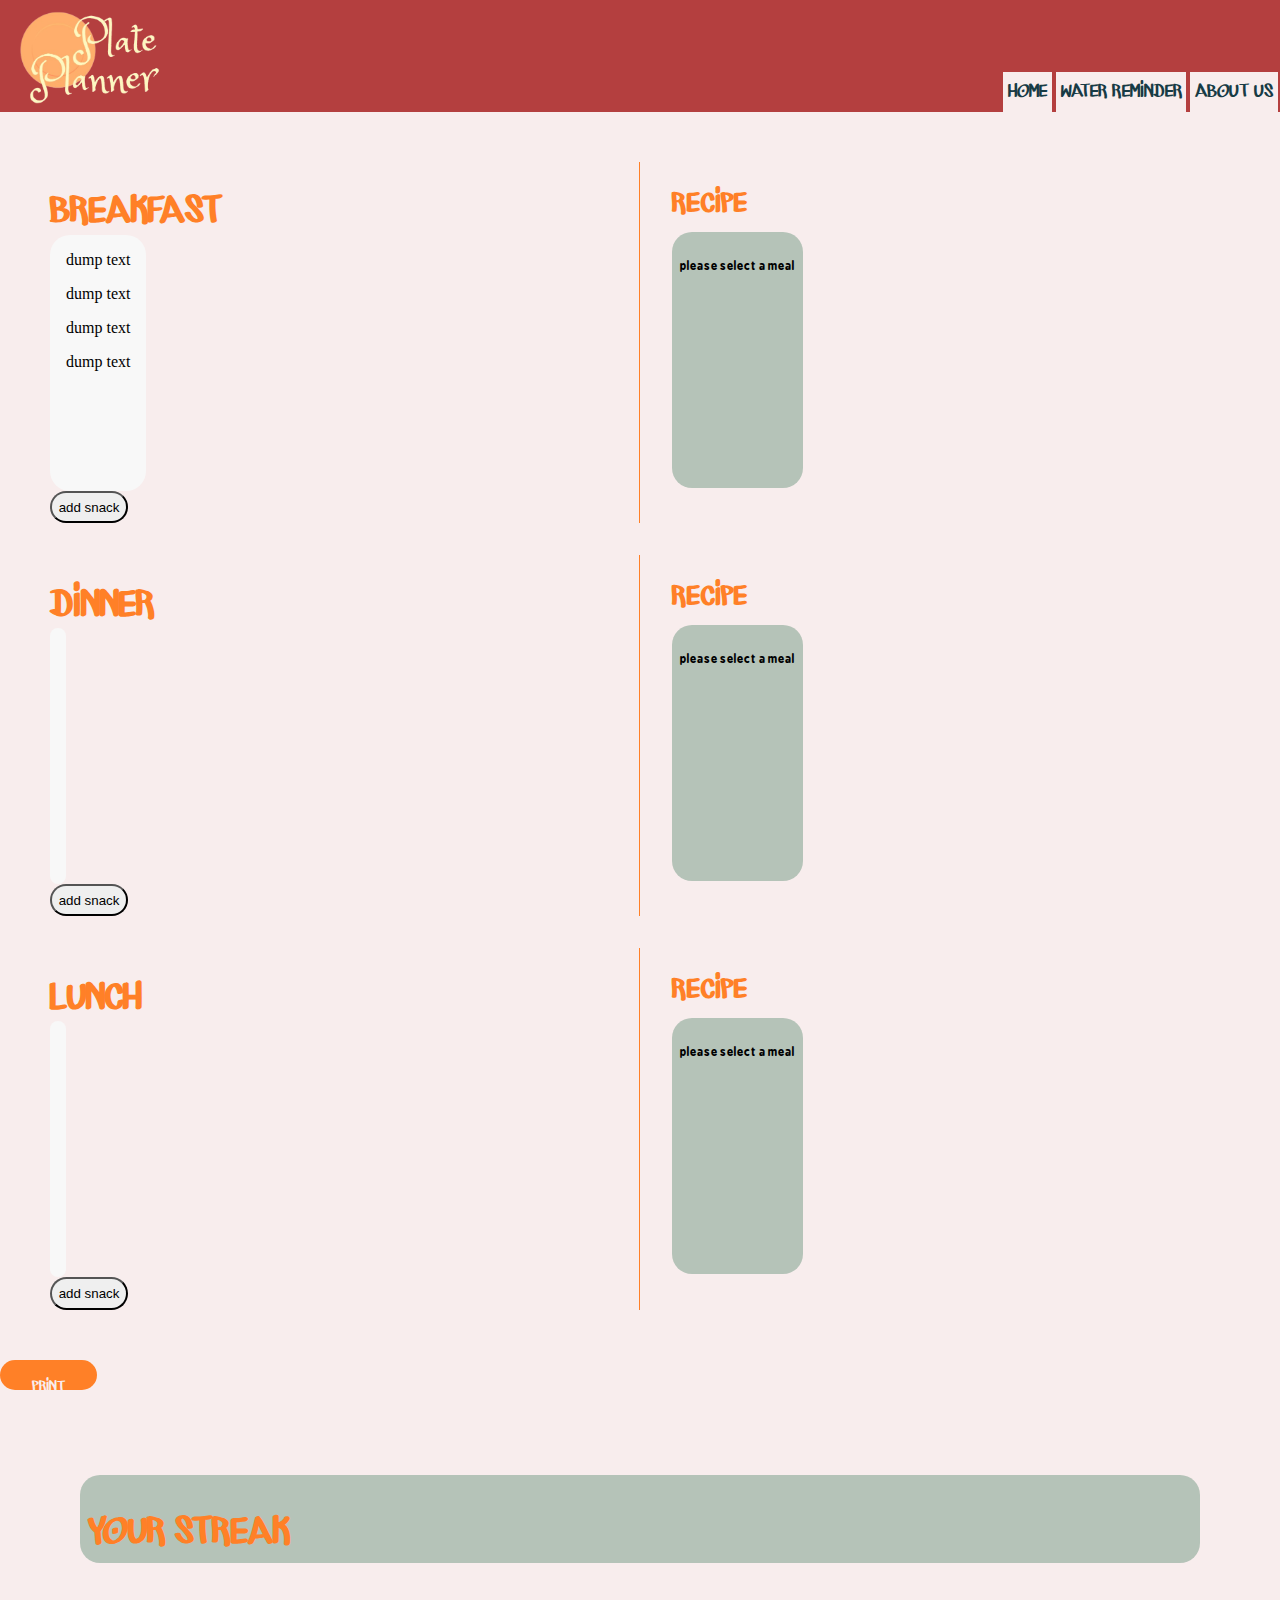
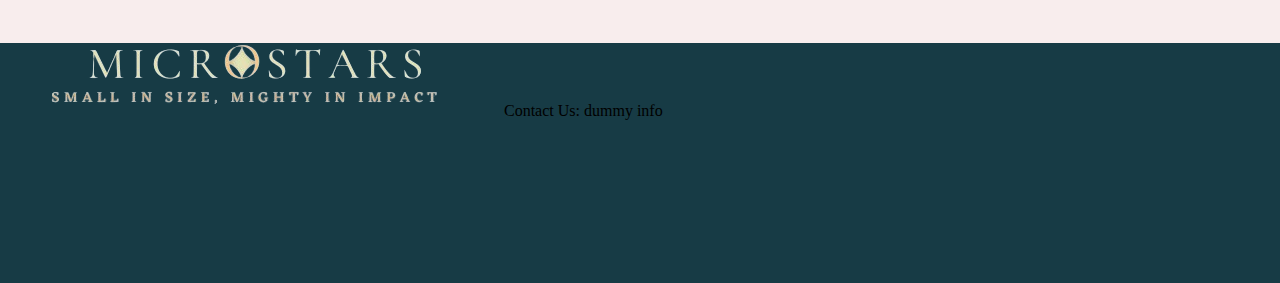
==== index.html @ a37f3091 "all files" ====
<!DOCTYPE html>
<html lang="en">
<head>
    <meta charset="UTF-8">
    <meta name="viewport" content="width=device-width, initial-scale=1.0">
    <title>Plate planner </title>
    <link rel="stylesheet" href="css/style.css">
</head>
<body>
    <div id="killme">
    <header>
        <img src="imgs/logo.png">
        <nav>
            <ul>
                <li><a href="index.html">HOME</a></li>
                <li><a href="">WATER REMINDER</a></li>
                <li><a href="">ABOUT US</a></li>
            </ul>
        </nav>
    </header>
    <section >
        <div class="griduwu">
        <div class="meal">
        <h1>BREAKFAST</h1>
            <div class="recipess">
                <div class="ex">
                    dump text
                </div>
                <div class="ex">
                    dump text
                </div>
                <div class="ex">
                    dump text
                </div>
                <div class="ex">
                    dump text
                </div>
                <!--abbind childd here-->
            </div>
            <button class="add">add snack</button>
        </div>
        <div class="recipe">
            <h2>RECIPE</h2>
            <div class="recipe_info">
                <P>please select a meal</P>
            </div>
        </div>

        <div class="meal">
            <h1>DINNER</h1>
            <div class="recipess">
                    <!--abbind child here-->
            </div>
            <button class="add">add snack</button>
        </div>
        <div class="recipe">
            <h2>RECIPE</h2>
            <div class="recipe_info">
                    <P>please select a meal</P>
            </div>
        </div>
        
            <div class="meal">
                <h1>LUNCH</h1>
                    <div class="recipess">
                        <!--abbind child here-->
                    </div>
                    <button class="add">add snack</button>
            </div>
            <div class="recipe">
                <h2>RECIPE</h2>
                <div class="recipe_info">
                    <P>please select a meal</P>
                </div>
            </div>
        </div>
            <button id="print">PRINT</button>
    </section>
    
    <section id="daily_streak">
        
        <div id="flexx">
            <h1>YOUR STREAK</h1>

        </div>
    </section>
    <footer>
        <img src="imgs/team_logo.png" alt="MicroStars">
        Contact Us:
        dummy info
    </footer>
</div>
    <script src="js/script.js">
    </script>
</body>
</html>
---- css/style.css ----
@font-face {
    font-family: "maker";
    src: url(fonts/MARKER_CRE.ttf);
}

@font-face{
    font-family: "ara_hamah_homs";
    src: url(fonts/Ara\ Hamah\ Homs\ Regular.ttf)
}

body{
    margin: 0%;

}

/**header*/
header{
    display: flex;
    flex-direction: row;
    justify-content: space-between;
    align-items: flex-end;
    background-color: #b43f3f;
    margin: 0%;
}

header img{
    width: 11em;
    padding: 0.5em;
}

nav ul{
    display: flex;
    align-content: end;
    margin-bottom: 0px;
}

nav li{
    display: inline;
    margin: 1em;
    background-color: #f8eded;
    margin-bottom: 0px;
    padding: 0.3em;
    margin-left: 2px;
    margin-right: 2px;
}

nav a{
    text-decoration: none;
    color:#173b45;
    
}

header img{
    object-fit: cover;
}

/**grid for everthing*/
#killme{
    display: grid;
    grid-template-rows: 7em 1fr auto 15em;
}

.griduwu{
    /**just kill mee*/
    display: grid;
    grid-template-columns: repeat(2,50%);
    grid-gap: 2em;
    padding: 50px;
    background-color: #f8eded;
}

section{
    background-color: #f8eded;
}

footer{
    background-color: #173b45;
}


/**recipe styling*/
.meal{
    border-right: 1px solid #ff8027;
}
.recipess{
    display: flex;
    flex-direction: column;
    background-color: #f8f8f8;
    width: fit-content;
    flex: 1;
    height: 15em;
    align-items: stretch
}
h1,
h2,
#print,
nav li{
    font-family: "maker";
    color: #ff8027;
    height: 30px;
}

p{
    font-family: "ara_hamah_homs";
}

#print{
    color: #f8eded;
    background-color: #ff8027;
    border: none;
    text-decoration: none;
    padding: 15px 32px;
    text-align: center;
    display: inline-block;
}
.recipe_info{
    height: 15em;
    display: flex;
    flex: 1;
    flex-direction: column;
    background-color: #b5c3b8;
    width: fit-content;
}

.ex{
    width: auto;
}

#flexx{
    margin: 5em;
    display: flex;
    background-color: #b5c3b8;
    ;
}

#flexx,
.recipe_info,
.ex,
button,
.recipess{
    border-radius: 20px;
    padding: 0.5em;
}
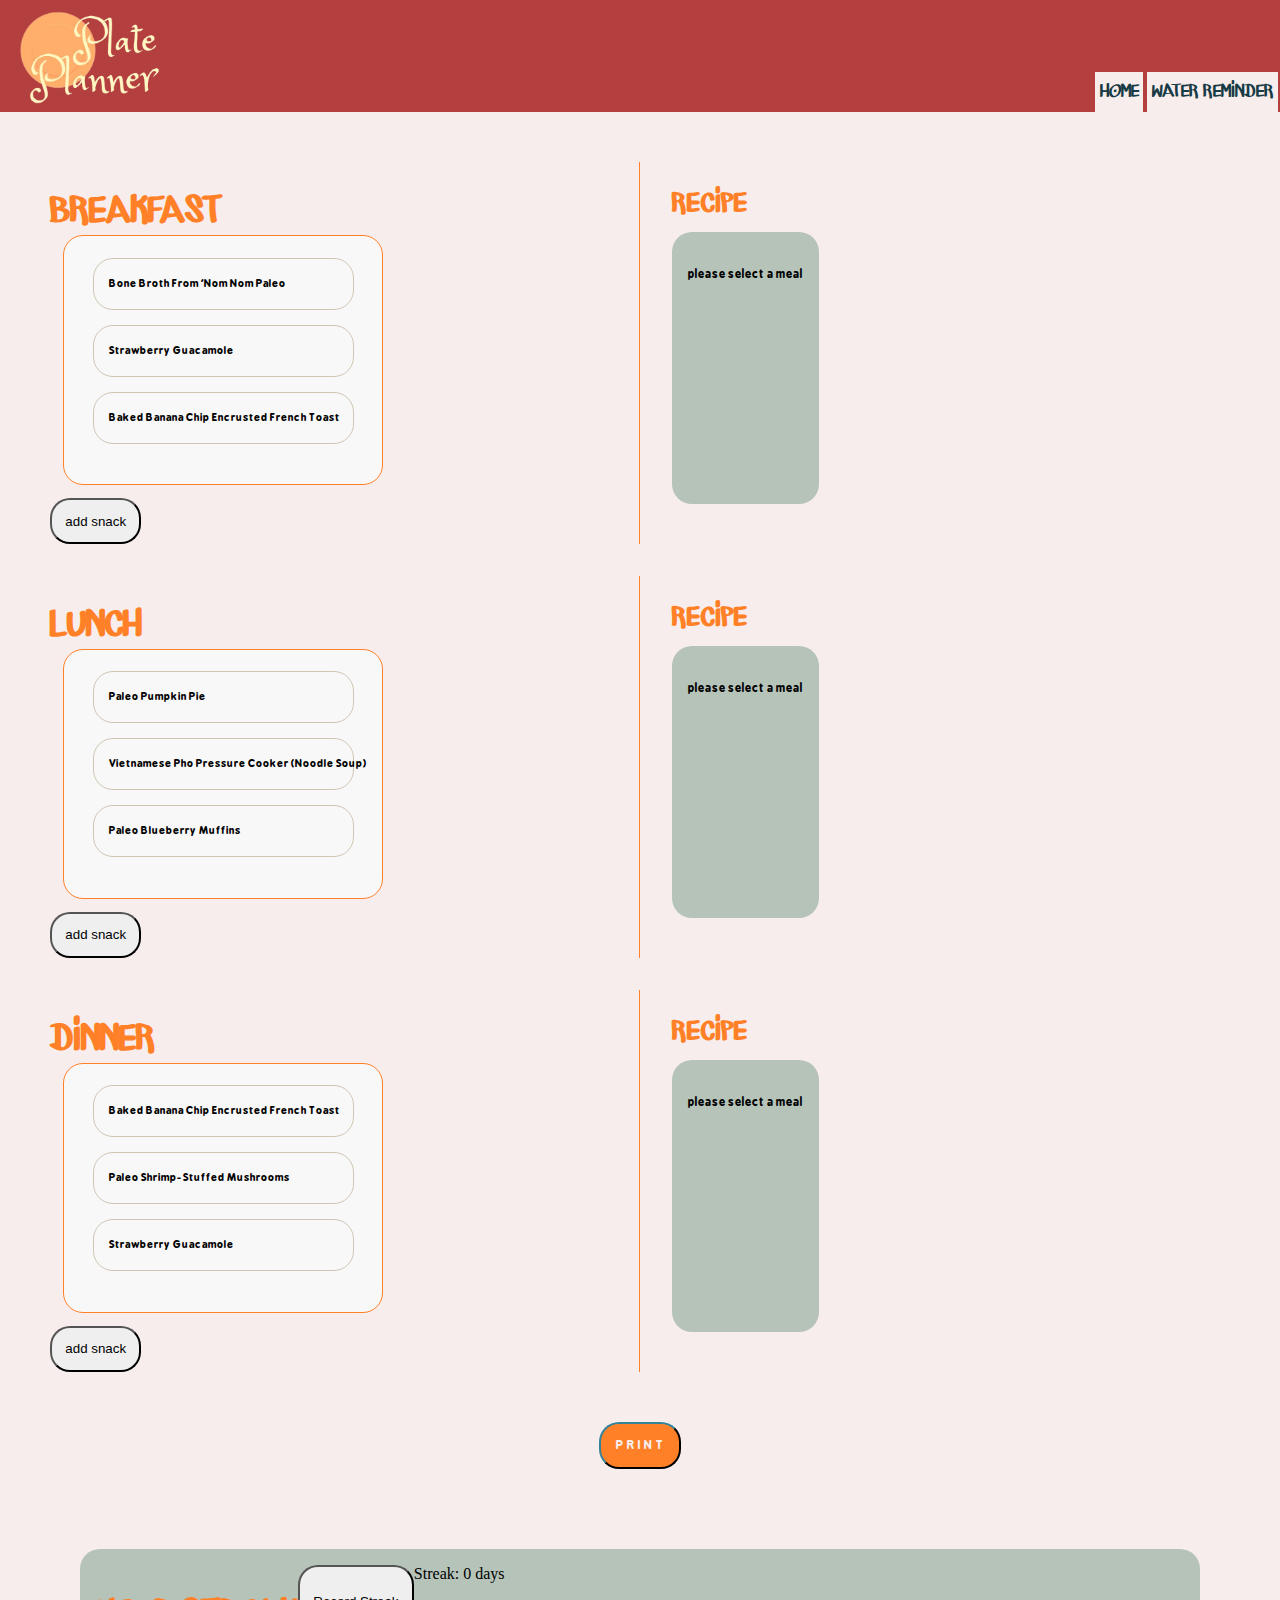
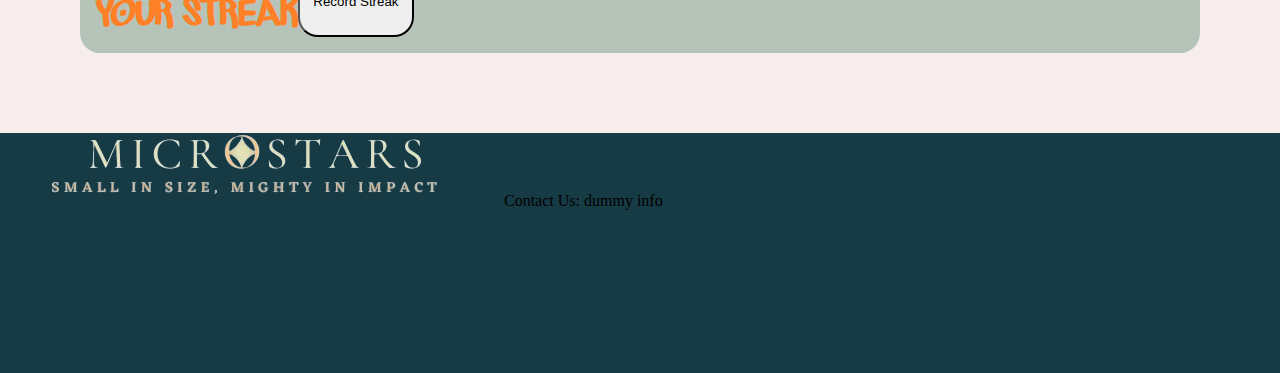
==== commit 9e385589: "javaScript" ====
--- a/index.html
+++ b/index.html
@@ -5,6 +5,7 @@
     <meta name="viewport" content="width=device-width, initial-scale=1.0">
     <title>Plate planner </title>
     <link rel="stylesheet" href="css/style.css">
+    <link rel="icon" href="imgs/Plate Planner-modified.png" type="img/icon type">
 </head>
 <body>
     <div id="killme">
@@ -13,8 +14,7 @@
         <nav>
             <ul>
                 <li><a href="index.html">HOME</a></li>
-                <li><a href="">WATER REMINDER</a></li>
-                <li><a href="">ABOUT US</a></li>
+                <li><a href="water reminder.html">WATER REMINDER</a></li>
             </ul>
         </nav>
     </header>
@@ -23,21 +23,29 @@
         <div class="meal">
         <h1>BREAKFAST</h1>
             <div class="recipess">
-                <div class="ex">
-                    dump text
-                </div>
-                <div class="ex">
-                    dump text
-                </div>
-                <div class="ex">
-                    dump text
-                </div>
-                <div class="ex">
-                    dump text
+                <div class="choose recipe">
+                    <select size="3" id="choose recipe breakfast" class="selector">
+                    </select>
                 </div>
                 <!--abbind childd here-->
             </div>
             <button class="add">add snack</button>
+        </div>
+        <div class="recipe" id="recipe for breakfast">
+            <h2>RECIPE</h2>
+            <div class="recipe_info">
+                <P>please select a meal</P>
+            </div>
+        </div>
+
+        <div class="meal">
+            <h1>LUNCH</h1>
+                <div class="recipess" >
+                    <!--abbind child here-->
+                    <select size="3" id="choose recipe lunch" class="selector">
+                    </select>
+                </div>
+                <button class="add">add snack</button>
         </div>
         <div class="recipe">
             <h2>RECIPE</h2>
@@ -45,11 +53,15 @@
                 <P>please select a meal</P>
             </div>
         </div>
+    
+
 
         <div class="meal">
             <h1>DINNER</h1>
             <div class="recipess">
                     <!--abbind child here-->
+                    <select size="3" id="choose recipe dinner" class="selector">
+                    </select>
             </div>
             <button class="add">add snack</button>
         </div>
@@ -60,28 +72,17 @@
             </div>
         </div>
         
-            <div class="meal">
-                <h1>LUNCH</h1>
-                    <div class="recipess">
-                        <!--abbind child here-->
-                    </div>
-                    <button class="add">add snack</button>
-            </div>
-            <div class="recipe">
-                <h2>RECIPE</h2>
-                <div class="recipe_info">
-                    <P>please select a meal</P>
-                </div>
-            </div>
-        </div>
-            <button id="print">PRINT</button>
+    </div>
+            
     </section>
-    
+    <div id="button">    <button id="print">P R I N T</button></div>
+
     <section id="daily_streak">
         
         <div id="flexx">
             <h1>YOUR STREAK</h1>
-
+            <button id="recordStreak">Record Streak</button>
+            <div id="streak">Streak: 0 days</div>
         </div>
     </section>
     <footer>
@@ -90,7 +91,7 @@
         dummy info
     </footer>
 </div>
-    <script src="js/script.js">
+    <script src="js/javascript.js">
     </script>
 </body>
 </html>--- a/css/style.css
+++ b/css/style.css
@@ -11,6 +11,10 @@
 body{
     margin: 0%;
 
+}
+
+section{
+    background-color: #f8eded;
 }
 
 /**header*/
@@ -55,11 +59,14 @@
 }
 
 /**grid for everthing*/
+#killmepart2{
+    display: grid;
+    grid-template-rows: 7em 1fr 15em;
+}
 #killme{
     display: grid;
-    grid-template-rows: 7em 1fr auto 15em;
+    grid-template-rows: 7em 1fr auto auto 15em;
 }
-
 .griduwu{
     /**just kill mee*/
     display: grid;
@@ -82,36 +89,47 @@
 .meal{
     border-right: 1px solid #ff8027;
 }
-.recipess{
+select{
     display: flex;
     flex-direction: column;
     background-color: #f8f8f8;
     width: fit-content;
     flex: 1;
-    height: 15em;
-    align-items: stretch
+    align-items: stretch;
+    border: 1px solid #ff8027;
+    margin: 1em;
 }
 h1,
 h2,
-#print,
 nav li{
     font-family: "maker";
     color: #ff8027;
     height: 30px;
 }
 
-p{
+p,
+option,
+#print{
     font-family: "ara_hamah_homs";
 }
 
+#button{
+    background-color:#f8eded;
+    display: flex;
+    justify-content: center;
+    text-align: center;
+}
+
 #print{
+    font-size: 17px;
+    display: flex;
+    padding: 10px 15px 10px 15px;
+    border-color: #173b45;
     color: #f8eded;
     background-color: #ff8027;
-    border: none;
     text-decoration: none;
-    padding: 15px 32px;
-    text-align: center;
     display: inline-block;
+
 }
 .recipe_info{
     height: 15em;
@@ -137,7 +155,24 @@
 .recipe_info,
 .ex,
 button,
-.recipess{
+select,
+option{
     border-radius: 20px;
-    padding: 0.5em;
-}+    padding: 1em;
+}
+
+select{
+    width: 312px;
+    overflow: hidden;
+    padding-top: 0.5em;
+    height: 250px;
+    width: 320px
+}
+
+option{
+    margin: 1em;
+    border: 1px solid #cfc5b3;
+    font-size: 15px;
+}
+
+
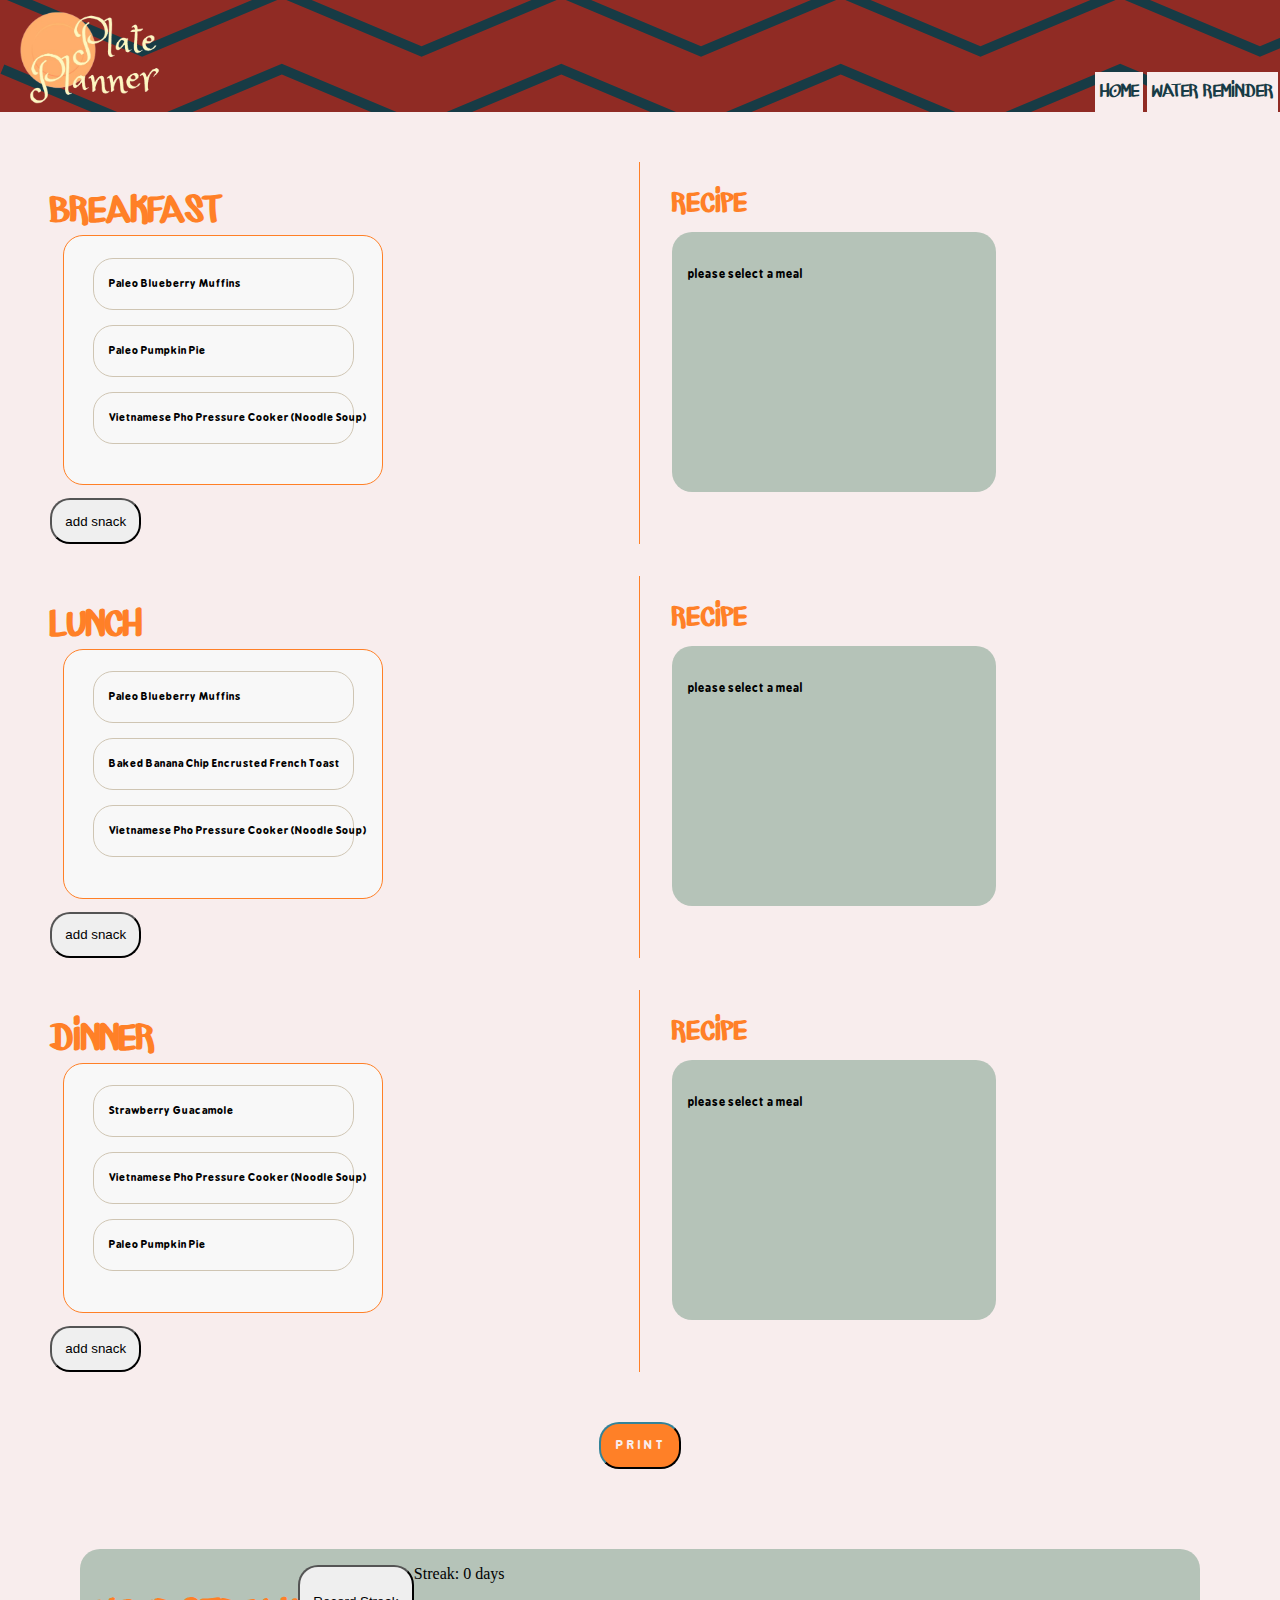
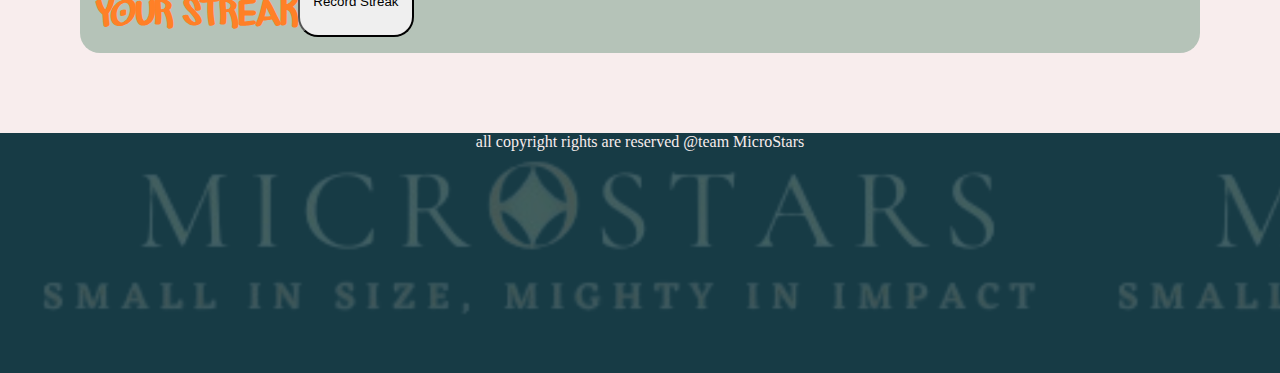
==== commit 7de080cd: "Update index.html" ====
--- a/index.html
+++ b/index.html
@@ -8,7 +8,7 @@
     <link rel="icon" href="imgs/Plate Planner-modified.png" type="img/icon type">
 </head>
 <body>
-    <div id="killme">
+    <div id="killme" >
     <header>
         <img src="imgs/logo.png">
         <nav>
@@ -19,7 +19,7 @@
         </nav>
     </header>
     <section >
-        <div class="griduwu">
+        <div class="griduwu" id='printedPart'>
         <div class="meal">
         <h1>BREAKFAST</h1>
             <div class="recipess">
@@ -31,9 +31,9 @@
             </div>
             <button class="add">add snack</button>
         </div>
-        <div class="recipe" id="recipe for breakfast">
+        <div class="recipe" >
             <h2>RECIPE</h2>
-            <div class="recipe_info">
+            <div class="recipe_info" id="recipe for breakfast">
                 <P>please select a meal</P>
             </div>
         </div>
@@ -49,7 +49,7 @@
         </div>
         <div class="recipe">
             <h2>RECIPE</h2>
-            <div class="recipe_info">
+            <div class="recipe_info" id="recipe for lunch">
                 <P>please select a meal</P>
             </div>
         </div>
@@ -67,7 +67,7 @@
         </div>
         <div class="recipe">
             <h2>RECIPE</h2>
-            <div class="recipe_info">
+            <div class="recipe_info" id="recipe for dinner">
                     <P>please select a meal</P>
             </div>
         </div>
@@ -86,12 +86,15 @@
         </div>
     </section>
     <footer>
-        <img src="imgs/team_logo.png" alt="MicroStars">
-        Contact Us:
-        dummy info
+        all copyright rights are reserved @team MicroStars
     </footer>
 </div>
     <script src="js/javascript.js">
     </script>
 </body>
-</html>+</html>
+</div>
+    <script src="js/javascript.js">
+    </script>
+</body>
+</html>
--- a/css/style.css
+++ b/css/style.css
@@ -24,12 +24,14 @@
     justify-content: space-between;
     align-items: flex-end;
     background-color: #b43f3f;
+    background-image: url("../imgs/Contact.png");
     margin: 0%;
 }
 
 header img{
     width: 11em;
     padding: 0.5em;
+    object-fit: cover;
 }
 
 nav ul{
@@ -54,9 +56,6 @@
     
 }
 
-header img{
-    object-fit: cover;
-}
 
 /**grid for everthing*/
 #killmepart2{
@@ -82,6 +81,10 @@
 
 footer{
     background-color: #173b45;
+    background-image: url(../imgs/palet\ of\ death.png);
+    background-size:contain;
+    text-align: center;
+    color: #f8eded;
 }
 
 
@@ -109,7 +112,8 @@
 
 p,
 option,
-#print{
+#print,
+.recipe_info{
     font-family: "ara_hamah_homs";
 }
 
@@ -132,12 +136,17 @@
 
 }
 .recipe_info{
-    height: 15em;
+    height: 228.400px;
+    width: 291.733px;
     display: flex;
     flex: 1;
     flex-direction: column;
     background-color: #b5c3b8;
-    width: fit-content;
+}
+
+.recipe_info h3{
+    background-color:#f8eded;
+    margin-bottom: 0%;
 }
 
 .ex{
@@ -156,7 +165,8 @@
 .ex,
 button,
 select,
-option{
+option,
+.recipe_info h3{
     border-radius: 20px;
     padding: 1em;
 }
@@ -176,3 +186,32 @@
 }
 
 
+@media print{
+    body{
+        visibility: hidden;
+    }
+    #printedPart{
+        visibility: visible;
+        overflow:visible;
+        position:absolute !important;
+        top:0;
+        left:0
+    }
+    .add{
+        visibility: hidden;
+    }
+
+    h1,
+    h2{
+    font-family: "ara_hamah_homs";
+    color: #ff8027;
+    height: 30px;
+    }
+
+    .recipe{
+        position:absolute;
+        overflow:visible;
+        top:0;
+        left:0;
+    }
+}
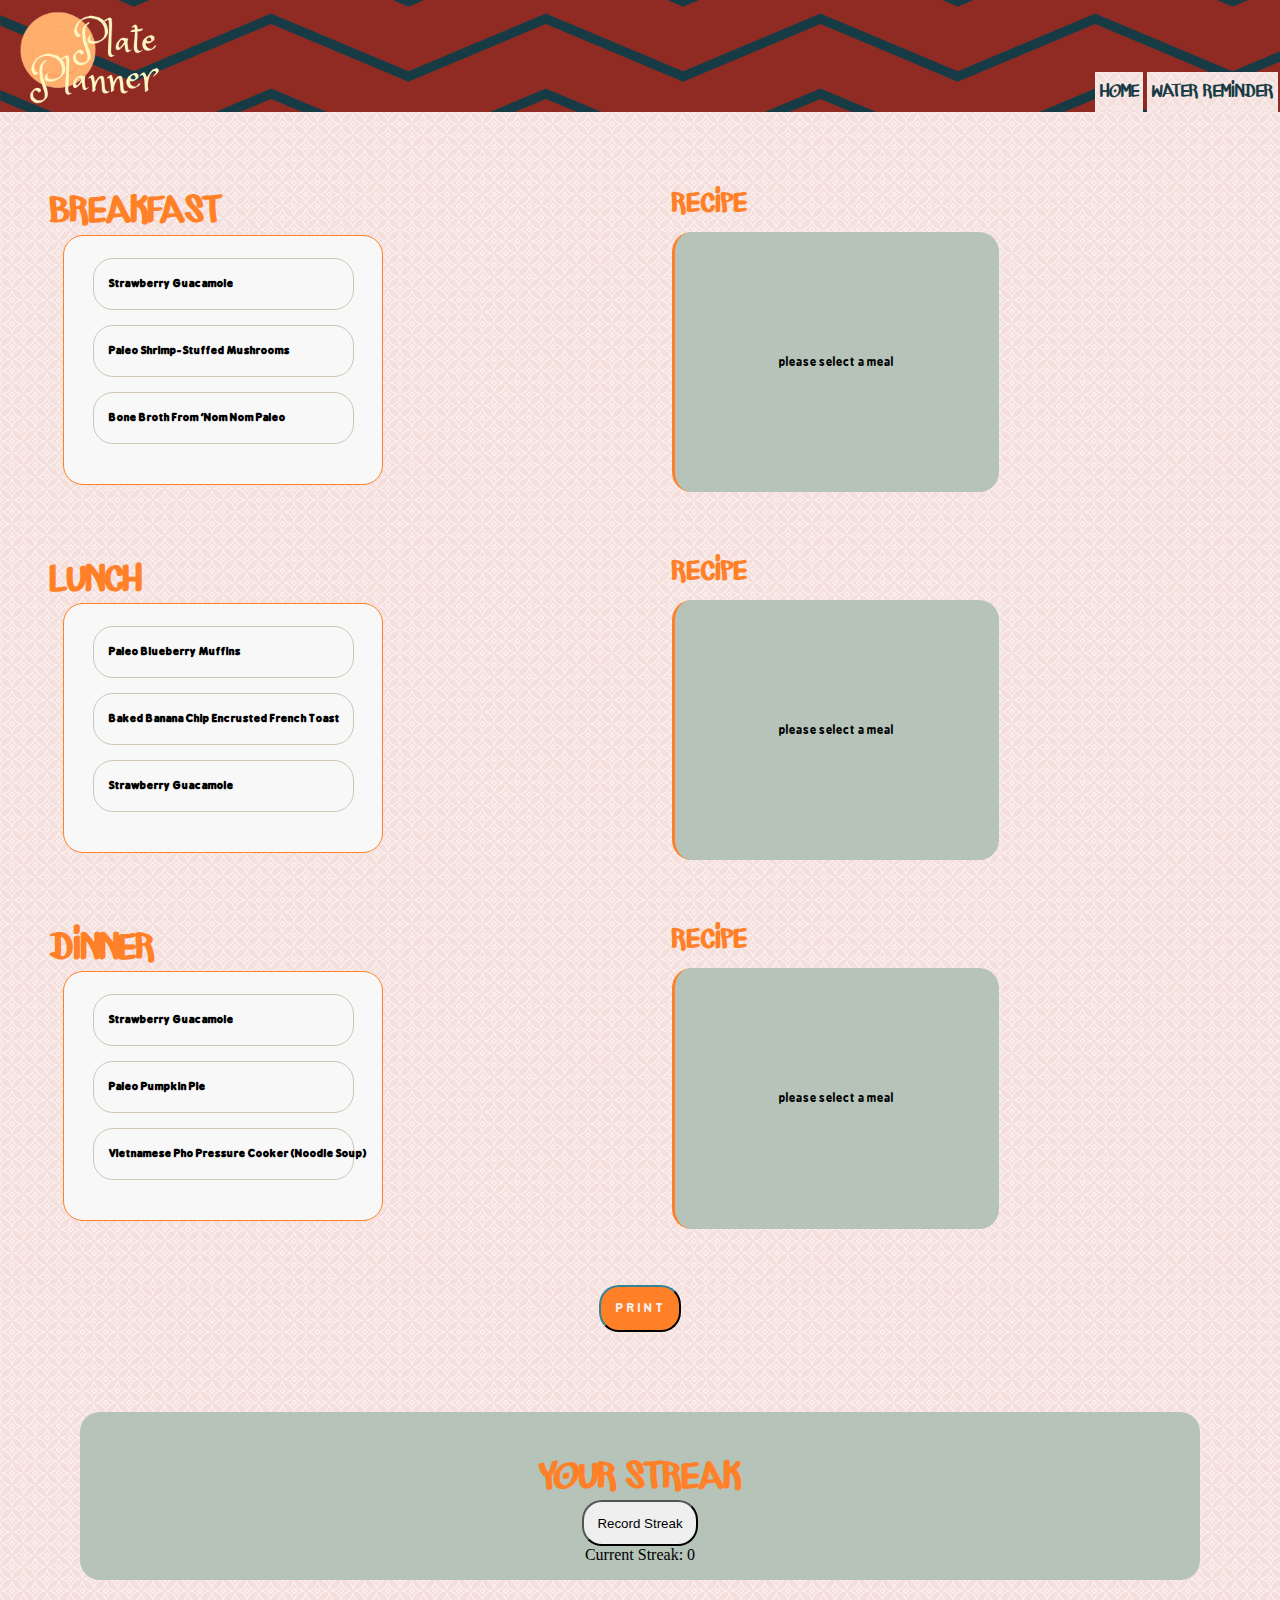
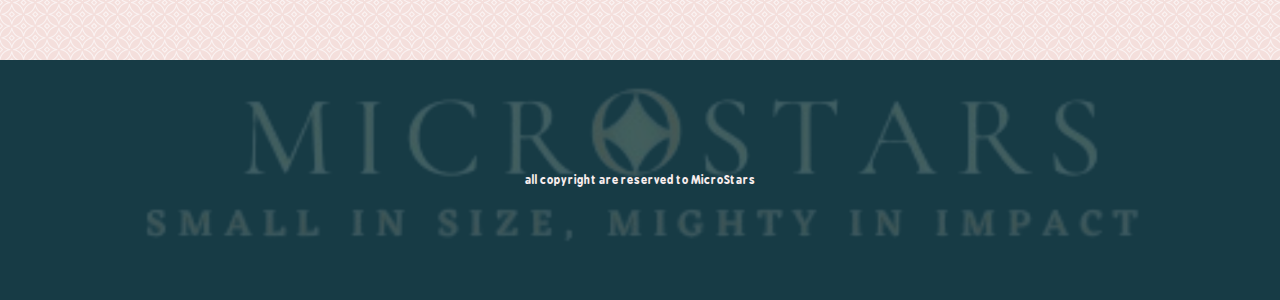
==== commit 4367eb10: "stuff" ====
--- a/index.html
+++ b/index.html
@@ -29,7 +29,6 @@
                 </div>
                 <!--abbind childd here-->
             </div>
-            <button class="add">add snack</button>
         </div>
         <div class="recipe" >
             <h2>RECIPE</h2>
@@ -45,7 +44,6 @@
                     <select size="3" id="choose recipe lunch" class="selector">
                     </select>
                 </div>
-                <button class="add">add snack</button>
         </div>
         <div class="recipe">
             <h2>RECIPE</h2>
@@ -54,8 +52,6 @@
             </div>
         </div>
     
-
-
         <div class="meal">
             <h1>DINNER</h1>
             <div class="recipess">
@@ -63,7 +59,6 @@
                     <select size="3" id="choose recipe dinner" class="selector">
                     </select>
             </div>
-            <button class="add">add snack</button>
         </div>
         <div class="recipe">
             <h2>RECIPE</h2>
@@ -86,7 +81,7 @@
         </div>
     </section>
     <footer>
-        all copyright rights are reserved @team MicroStars
+        <p>all copyright are reserved to MicroStars</p>
     </footer>
 </div>
     <script src="js/javascript.js">
--- a/css/style.css
+++ b/css/style.css
@@ -10,7 +10,7 @@
 
 body{
     margin: 0%;
-
+    background-color: #f8eded;
 }
 
 section{
@@ -44,6 +44,7 @@
     display: inline;
     margin: 1em;
     background-color: #f8eded;
+    background-image: url(../imgs/more-leaves-on-green.png);
     margin-bottom: 0px;
     padding: 0.3em;
     margin-left: 2px;
@@ -61,6 +62,7 @@
 #killmepart2{
     display: grid;
     grid-template-rows: 7em 1fr 15em;
+    background-image: url(../imgs/more-leaves-on-green.png)
 }
 #killme{
     display: grid;
@@ -73,25 +75,36 @@
     grid-gap: 2em;
     padding: 50px;
     background-color: #f8eded;
+    background-image: url(../imgs/more-leaves-on-green.png)
+;
 }
 
 section{
     background-color: #f8eded;
+    background-image: url(../imgs/more-leaves-on-green.png)
 }
 
 footer{
     background-color: #173b45;
     background-image: url(../imgs/palet\ of\ death.png);
+    background-repeat: no-repeat;
     background-size:contain;
-    text-align: center;
+    background-position: center;
+    display: flex;
+    flex-direction: row;
+    justify-content: center;
+    align-content: center;
     color: #f8eded;
 }
 
+footer p{
+    height: fit-content;
+    margin-top: auto;
+    margin-bottom: auto;
+}
+
 
 /**recipe styling*/
-.meal{
-    border-right: 1px solid #ff8027;
-}
 select{
     display: flex;
     flex-direction: column;
@@ -122,6 +135,7 @@
     display: flex;
     justify-content: center;
     text-align: center;
+    background-image: url(../imgs/more-leaves-on-green.png)
 }
 
 #print{
@@ -142,11 +156,17 @@
     flex: 1;
     flex-direction: column;
     background-color: #b5c3b8;
+    border-left: 3px solid #ff8027;
 }
 
 .recipe_info h3{
-    background-color:#f8eded;
+    background-color:#f8f8f8;
     margin-bottom: 0%;
+}
+
+.recipe_info p{
+    margin: auto;
+    font-size: medium;
 }
 
 .ex{
@@ -156,8 +176,14 @@
 #flexx{
     margin: 5em;
     display: flex;
+    flex-direction: column;
+    align-content: center;
+    align-items: center;
     background-color: #b5c3b8;
-    ;
+}
+
+.flexx h1{
+    width: 150px;
 }
 
 #flexx,
@@ -166,7 +192,9 @@
 button,
 select,
 option,
-.recipe_info h3{
+.recipe_info h3,
+.water,
+#massege{
     border-radius: 20px;
     padding: 1em;
 }
@@ -183,8 +211,27 @@
     margin: 1em;
     border: 1px solid #cfc5b3;
     font-size: 15px;
-}
-
+    font-weight: bold;
+}
+
+
+.water{
+    margin: 15px;
+    display: flex;
+    flex-direction: column;
+    align-items: center;
+    margin-left: auto;
+    margin-right: auto;
+    background-color:#b5c3b8;
+    width: fit-content;
+}
+
+#massege{
+    background-color: #f8f8f8;
+    text-align: center;
+    font-size: larger;
+    color: #173b45;
+}
 
 @media print{
     body{
@@ -193,9 +240,6 @@
     #printedPart{
         visibility: visible;
         overflow:visible;
-        position:absolute !important;
-        top:0;
-        left:0
     }
     .add{
         visibility: hidden;
@@ -208,10 +252,8 @@
     height: 30px;
     }
 
-    .recipe{
-        position:absolute;
-        overflow:visible;
-        top:0;
-        left:0;
-    }
-}
+    .griduwu{
+        /**just kill mee*/
+        grid-gap: 0em;
+}
+}